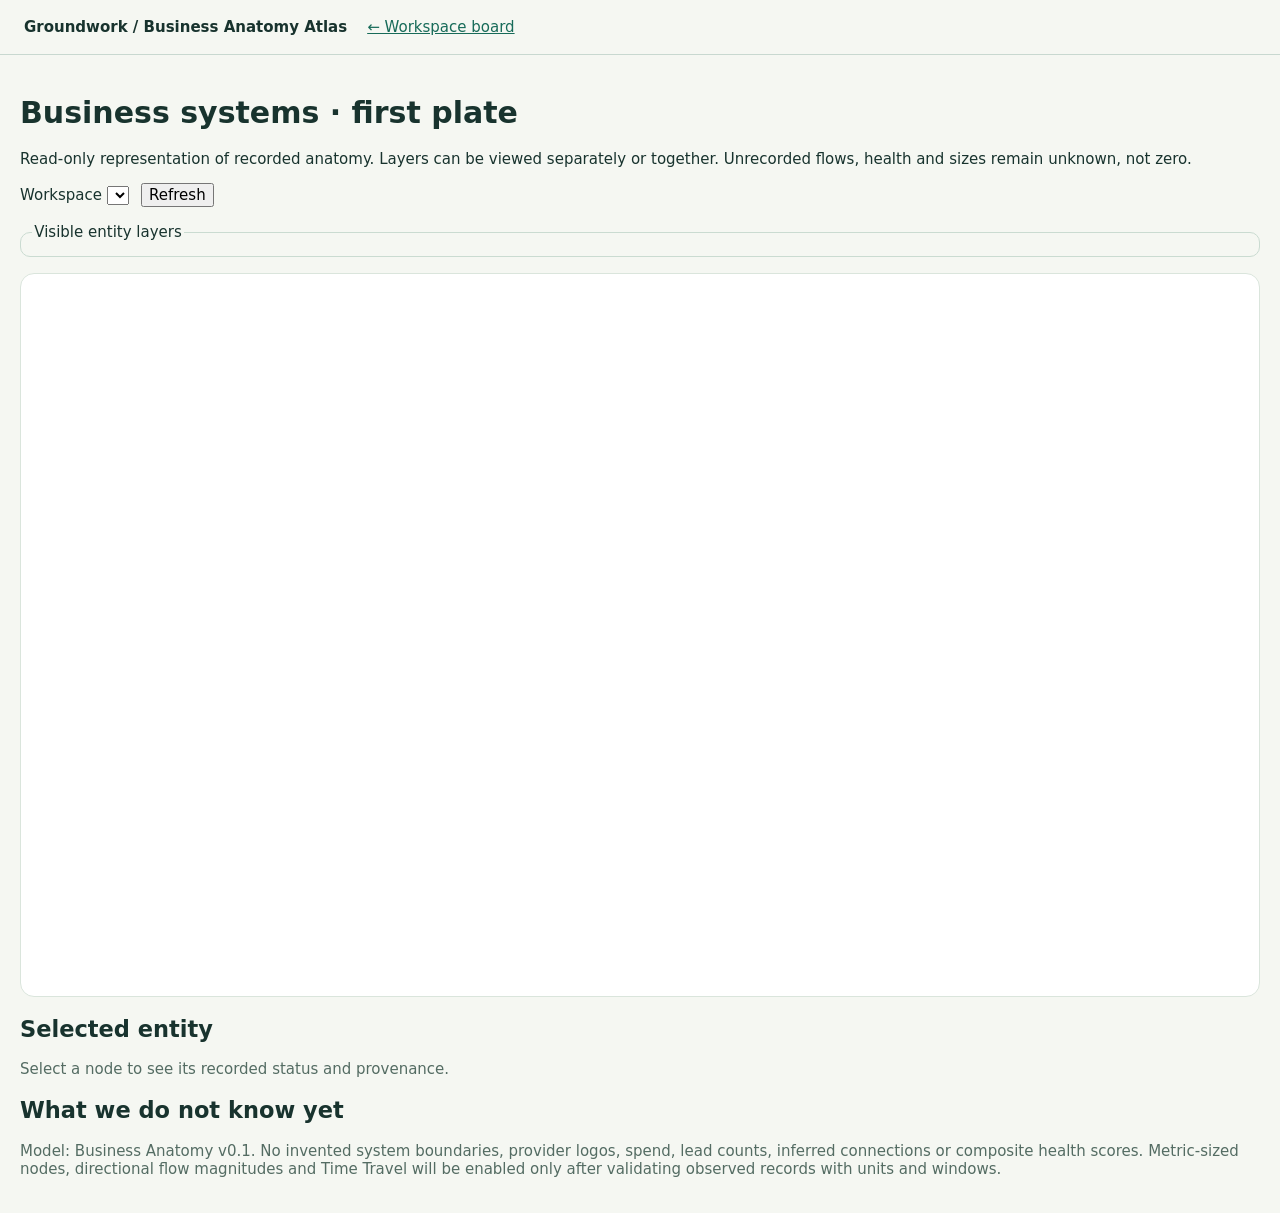
==== atlas/index.html @ 6b77709b "feat(atlas): add read-only layered anatomy plate with evidence labels" ====
<!doctype html>
<html lang="en">
<meta charset="utf-8"><meta name="viewport" content="width=device-width,initial-scale=1">
<meta name="robots" content="noindex"><meta name="referrer" content="no-referrer">
<title>Groundwork · Business Anatomy Atlas</title>
<style>
body{margin:0;font:15px system-ui;background:#f5f7f2;color:#18332e}header{padding:18px 24px;border-bottom:1px solid #c8d8d0;display:flex;gap:20px;align-items:center;flex-wrap:wrap}main{max-width:1320px;margin:auto;padding:20px}a{color:#176b59}button,input{font:inherit}fieldset{border:1px solid #cadbd1;border-radius:10px;display:flex;gap:12px;flex-wrap:wrap;margin:16px 0}label{display:inline-flex;gap:5px;align-items:center}.plate{background:white;border:1px solid #dae5dc;border-radius:14px;overflow:auto}svg{width:100%;min-width:680px;min-height:480px}circle{fill:#e4f2eb;stroke:#19775e;stroke-width:2}line{stroke:#899b96;stroke-width:1.5}text{fill:#18332e;font:13px system-ui}small,.muted{color:#546c63}#detail{white-space:pre-wrap;overflow-wrap:anywhere}.controls{display:flex;gap:12px;align-items:center;flex-wrap:wrap}
</style>
<header><strong>Groundwork / Business Anatomy Atlas</strong><a href="/client-os/">← Workspace board</a><span id="workspace"></span></header>
<main>
<h1>Business systems · first plate</h1>
<p>Read-only representation of recorded anatomy. Layers can be viewed separately or together. Unrecorded flows, health and sizes remain unknown, not zero.</p>
<div class="controls"><label>Workspace <select id="workspaces"></select></label><button id="refresh">Refresh</button></div>
<fieldset id="layers"><legend>Visible entity layers</legend></fieldset>
<div class="plate"><svg id="map" viewBox="0 0 1000 580" role="img" aria-label="Business anatomy entities and known recorded relationships"></svg></div>
<p id="summary" role="status"></p><section><h2>Selected entity</h2><p id="detail" class="muted">Select a node to see its recorded status and provenance.</p></section>
<section><h2>What we do not know yet</h2><ul id="unknowns"></ul></section>
<p class="muted">Model: Business Anatomy v0.1. No invented system boundaries, provider logos, spend, lead counts, inferred connections or composite health scores. Metric-sized nodes, directional flow magnitudes and Time Travel will be enabled only after validating observed records with units and windows.</p>
</main>
<script src="/client-os/config.js"></script><script type="module" src="/atlas/atlas.js"></script>
</html>
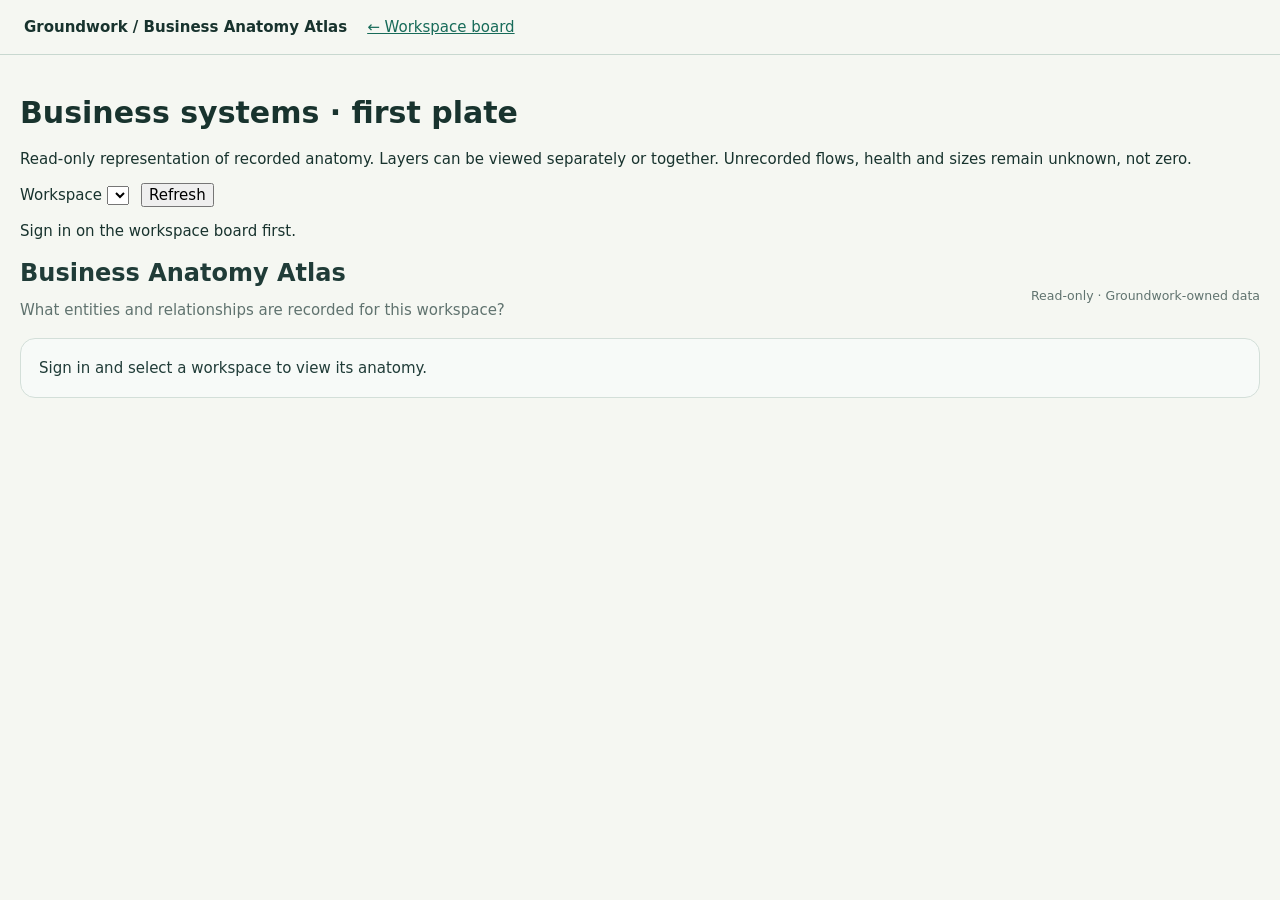
==== commit 0290e5ce: "Consolidate Atlas map and cards with scoped evidence and safe fallback" ====
--- a/atlas/index.html
+++ b/atlas/index.html
@@ -11,11 +11,7 @@
 <h1>Business systems · first plate</h1>
 <p>Read-only representation of recorded anatomy. Layers can be viewed separately or together. Unrecorded flows, health and sizes remain unknown, not zero.</p>
 <div class="controls"><label>Workspace <select id="workspaces"></select></label><button id="refresh">Refresh</button></div>
-<fieldset id="layers"><legend>Visible entity layers</legend></fieldset>
-<div class="plate"><svg id="map" viewBox="0 0 1000 580" role="img" aria-label="Business anatomy entities and known recorded relationships"></svg></div>
-<p id="summary" role="status"></p><section><h2>Selected entity</h2><p id="detail" class="muted">Select a node to see its recorded status and provenance.</p></section>
-<section><h2>What we do not know yet</h2><ul id="unknowns"></ul></section>
-<p class="muted">Model: Business Anatomy v0.1. No invented system boundaries, provider logos, spend, lead counts, inferred connections or composite health scores. Metric-sized nodes, directional flow magnitudes and Time Travel will be enabled only after validating observed records with units and windows.</p>
+<p id="summary" role="status"></p><groundwork-atlas></groundwork-atlas>
 </main>
 <script src="/client-os/config.js"></script><script type="module" src="/atlas/atlas.js"></script>
 </html>
